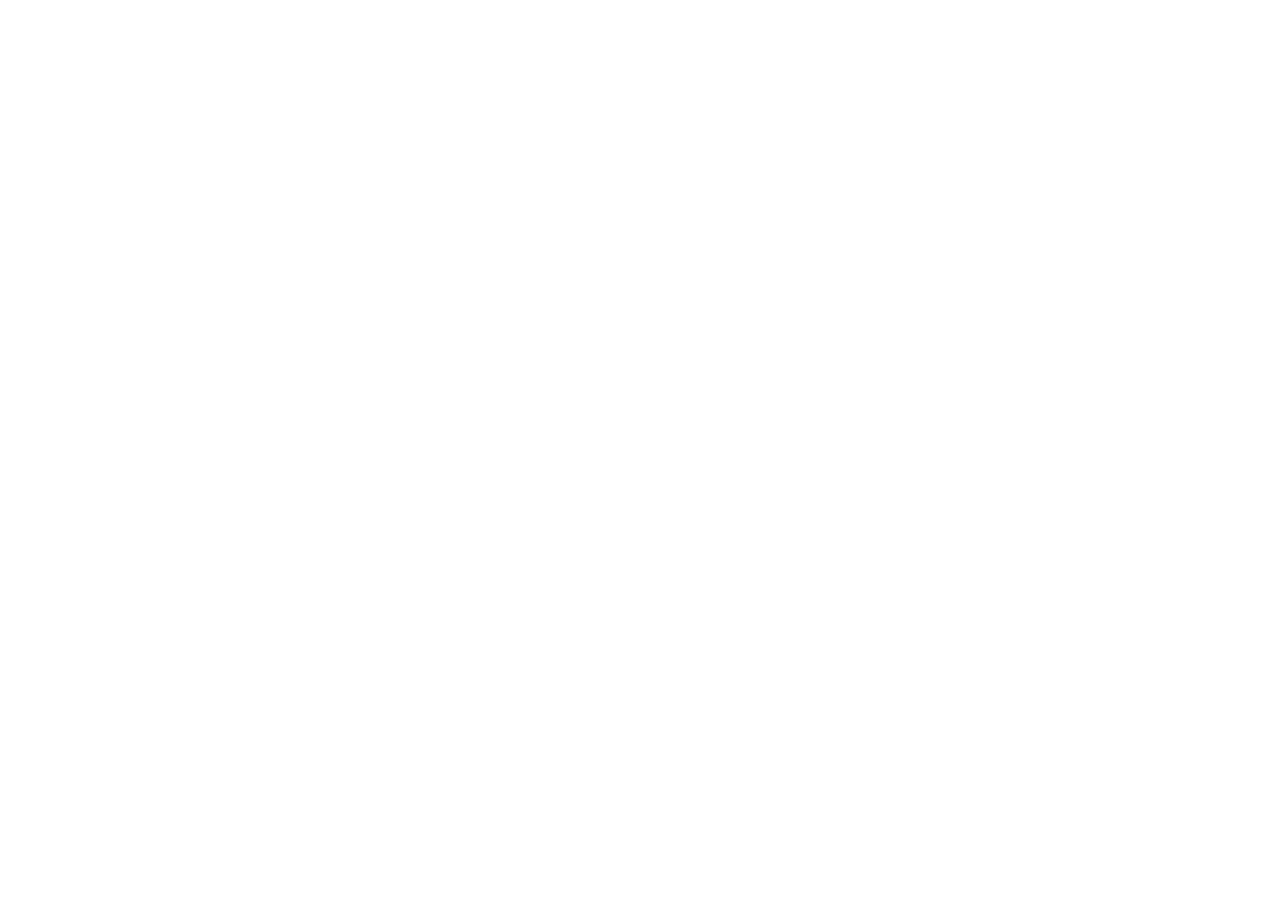
==== FRONT/html/Cloud_main.html @ aa2d1492 "넷바 추가" ====
<!DOCTYPE html>
<html lang="en">
<head>
    <meta charset="UTF-8">
    <meta http-equiv="X-UA-Compatible" content="IE=edge">
    <meta name="viewport" content="width=device-width, initial-scale=1.0">
    <link rel="stylesheet" type="text/css" href="/FRONT//css/Cloud_main.css">
    <title>CloudMain</title>
</head>
<body>
    <div class="nav-bar"></div>
    <div class="Main"></div>
</body>
</html>
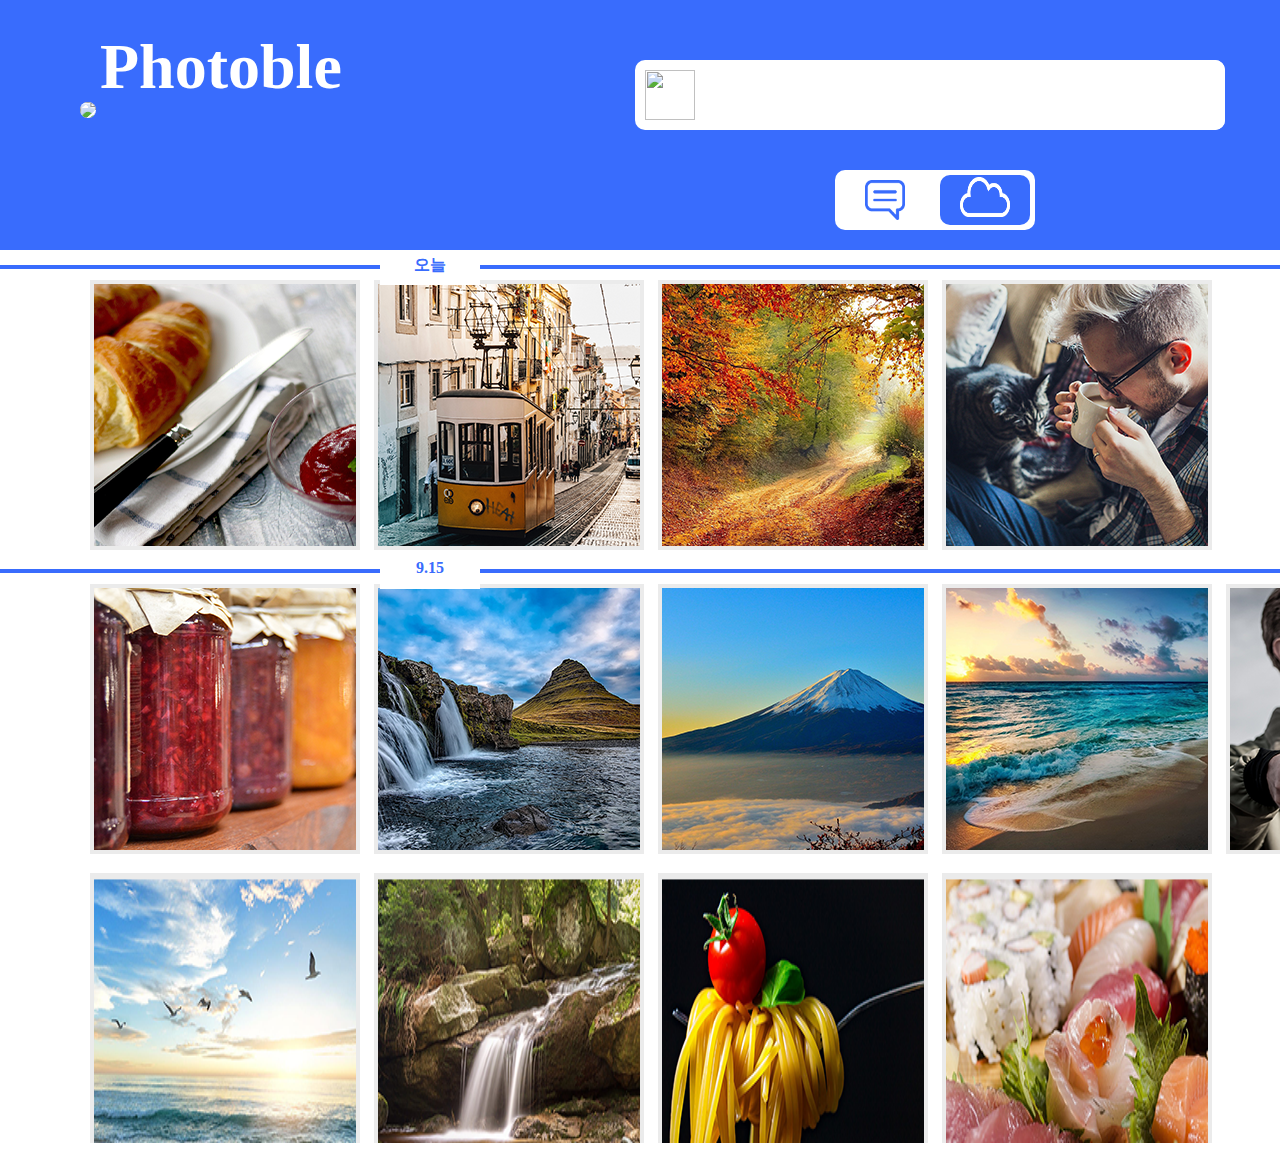
==== commit 621b61aa: "Cloud_Main 페이지 추가" ====
--- a/FRONT/html/Cloud_main.html
+++ b/FRONT/html/Cloud_main.html
@@ -8,7 +8,63 @@
     <title>CloudMain</title>
 </head>
 <body>
-    <div class="nav-bar"></div>
-    <div class="Main"></div>
+    <!--넷바-->
+    <div class="nav-bar">
+        <div class="logo">
+            <img class="logo-image" src="/image/로고아이콘.png"/>
+            <h1 class="logo-title">Photoble</h1>
+        </div>
+        <div class="switch-page">
+            <button class="notice" onclick="location.href='MyPage_info.html'">마이페이지</button>
+            <span class="division-btn">|</span>
+            <button class="logout" onClick="location.href='login.html'">로그아웃</button>
+        </div>
+        <div class="search-bar">
+         <form>
+            <img class="search-img" src="/image/검색 아이콘.png">
+         </form>
+            <input class="search-input">
+        </div>
+        <div class="slide-btn">
+            <div class="go-notice" onclick="location.href='Pboard-main.html'">
+               <img class="go-notice-icon" src="/image/notice2.png">
+            </div>
+            <div class="go-cloud" onclick="location.href='Cloud_main.html'">
+               <img class="go-cloud-icon" src="/image/cloud1.png">
+            </div>
+        </div>
+        <img class="upload-btn" src="/image/upload.png">
+    </div>
+    <div class="Main">
+        <form class="cloud">
+            <div class="cloud-group">
+                <div class="division-line"></div>
+                <div class="cloud-date">오늘</div>
+                <div class="cloud-img-group">
+                    <img class="cloud-img" src="/Pboard-cloud/p1.png">
+                    <img class="cloud-img" src="/Pboard-cloud/p2.png">
+                    <img class="cloud-img" src="/Pboard-cloud/p3.png">
+                    <img class="cloud-img" src="/Pboard-cloud/p4.png">
+                </div>
+            </div>
+            <div class="cloud-group">
+                <div class="division-line"></div>
+                <div class="cloud-date">9.15</div>
+                <div class="cloud-img-group">
+                    <img class="cloud-img" src="/Pboard-cloud/p5.png">
+                    <img class="cloud-img" src="/Pboard-cloud/p6.png">
+                    <img class="cloud-img" src="/Pboard-cloud/p7.png">
+                    <img class="cloud-img" src="/Pboard-cloud/p8.png">
+                    <img class="cloud-img" src="/Pboard-cloud/p9.png">
+                    <img class="cloud-img" src="/Pboard-cloud/p10.png">
+                    <img class="cloud-img" src="/Pboard-cloud/p11.png">
+                    <img class="cloud-img" src="/Pboard-cloud/p12.png">
+                    <img class="cloud-img" src="/Pboard-cloud/p13.png">
+                    <img class="cloud-img" src="/Pboard-cloud/p14.png">
+                </div>
+            </div>
+            <div class="cloud-group"></div>
+        </form>
+    </div>
 </body>
 </html>--- a/FRONT/css/Cloud_main.css
+++ b/FRONT/css/Cloud_main.css
@@ -0,0 +1,179 @@
+body {
+    background-color: white;
+    margin: 0px;
+    overflow: scroll;
+}
+.nav-bar {
+    width: 1920px;
+    height: 250px;
+    background: #396cfd;
+}
+.logo {
+    position: relative;
+    width: 430px;
+    height: 100px;
+    left: 80px;
+    top: 60px;
+}
+.logo-image {
+    background-color: white;
+    border-radius: 10px 10px 10px 10px;
+    left: 80px;
+    top: 60px;
+}
+.logo-title {
+    color: white;
+    position: relative;
+    display: inline;
+    font-size: 48pt;
+    top: -30px;
+}
+.switch-page {
+    position: absolute;
+    left: 1630px;
+    top: 60px;
+    width: 280px;
+    height: 50px;
+    text-align: center;
+}
+.notice {
+    display: inline;
+    width: 100px;
+    height: 50px;
+    border: none;
+    background-color: #396cfd;
+    color: white;
+    font-size: 12pt;
+    font-weight: 600;
+}
+.division-btn {
+    display: inline;
+    color: white;
+    font-size: 16px;
+    font-weight: 900;
+}
+.logout {
+    display: inline;
+    width: 100px;
+    height: 50px;
+    border: none;
+    background-color: #396cfd;
+    color: white;
+    font-size: 12pt;
+    font-weight: 600;
+}
+.search-bar {
+    background-color: white;
+    position: absolute;
+    display: flex;
+    left: 635px;
+    top: 60px;
+    width: 590px;
+    height: 70px;
+    border-radius: 10px 10px 10px 10px;
+}
+.search-img {
+    display: inline;
+    width: 50px;
+    height: 50px;
+    margin: 10px;
+}
+.search-input {
+    border-radius: 10px 10px 10px 10px;
+    border: none;
+    display: inline;
+    box-sizing: border-box;
+    width: 650px;
+    height: 70px;
+    font-size: 24px;
+    font-weight: 900;
+}
+.slide-btn {
+    border-radius: 10px 10px 10px 10px;
+    background-color: white;
+    display: flex;
+    position: absolute;
+    left: 835px;
+    top: 170px;
+    width: 200px;
+    height: 60px;
+}
+.go-notice {
+    text-align: center;
+    background-color: white;
+    border-radius: 10px 10px 10px 10px;
+    color: white;
+    width: 100px;
+    height: 50px;
+    margin: 5px;
+}
+.go-notice-icon {
+    padding-top: 5px;
+    width: 40px;
+    height: 40px;
+}
+.go-cloud {
+    background-color:#396cfd;
+    color: #396cfd;
+    border-radius: 10px 10px 10px 10px;
+    text-align: center;
+    width: 100px;
+    height: 50px;
+    margin: 5px;
+}
+.go-cloud-icon {
+  padding: 2px;
+  width: 50px;
+  height: 40px;
+}
+.upload-btn {
+  position: absolute;
+  left: 1740px;
+  top: 180px;
+}
+.Main {
+    position: absolute;
+    width: 1920px;
+    height: 100%;
+}
+.cloud {
+    width: 1920px;
+    height: 100%;
+}
+.cloud-group {
+    margin-top: 15px;
+    display: flex;
+    flex-wrap: wrap;
+    position: relative;
+    height: auto;
+}
+.cloud-img-group {
+    margin-left: 80px;
+}
+.division-line {
+    position: absolute;
+    display: inline;
+    width: 100%;
+    height: 4px;
+    background-color: #396cfd;
+}
+.cloud-date {
+    display: inline;
+    position: absolute;
+    margin-left: 380px;
+    padding-top: 5px;
+    top: -15px;
+    text-align: center;
+    background-color: white;
+    color: #396cfd;
+    width: 100px;
+    height: 30px;
+    font-size: 16px;
+    font-weight: 900;
+}
+.cloud-img {
+    margin-top: 15px;
+    margin-left: 10px;
+    width: 270px;
+    height: 270px;
+}
